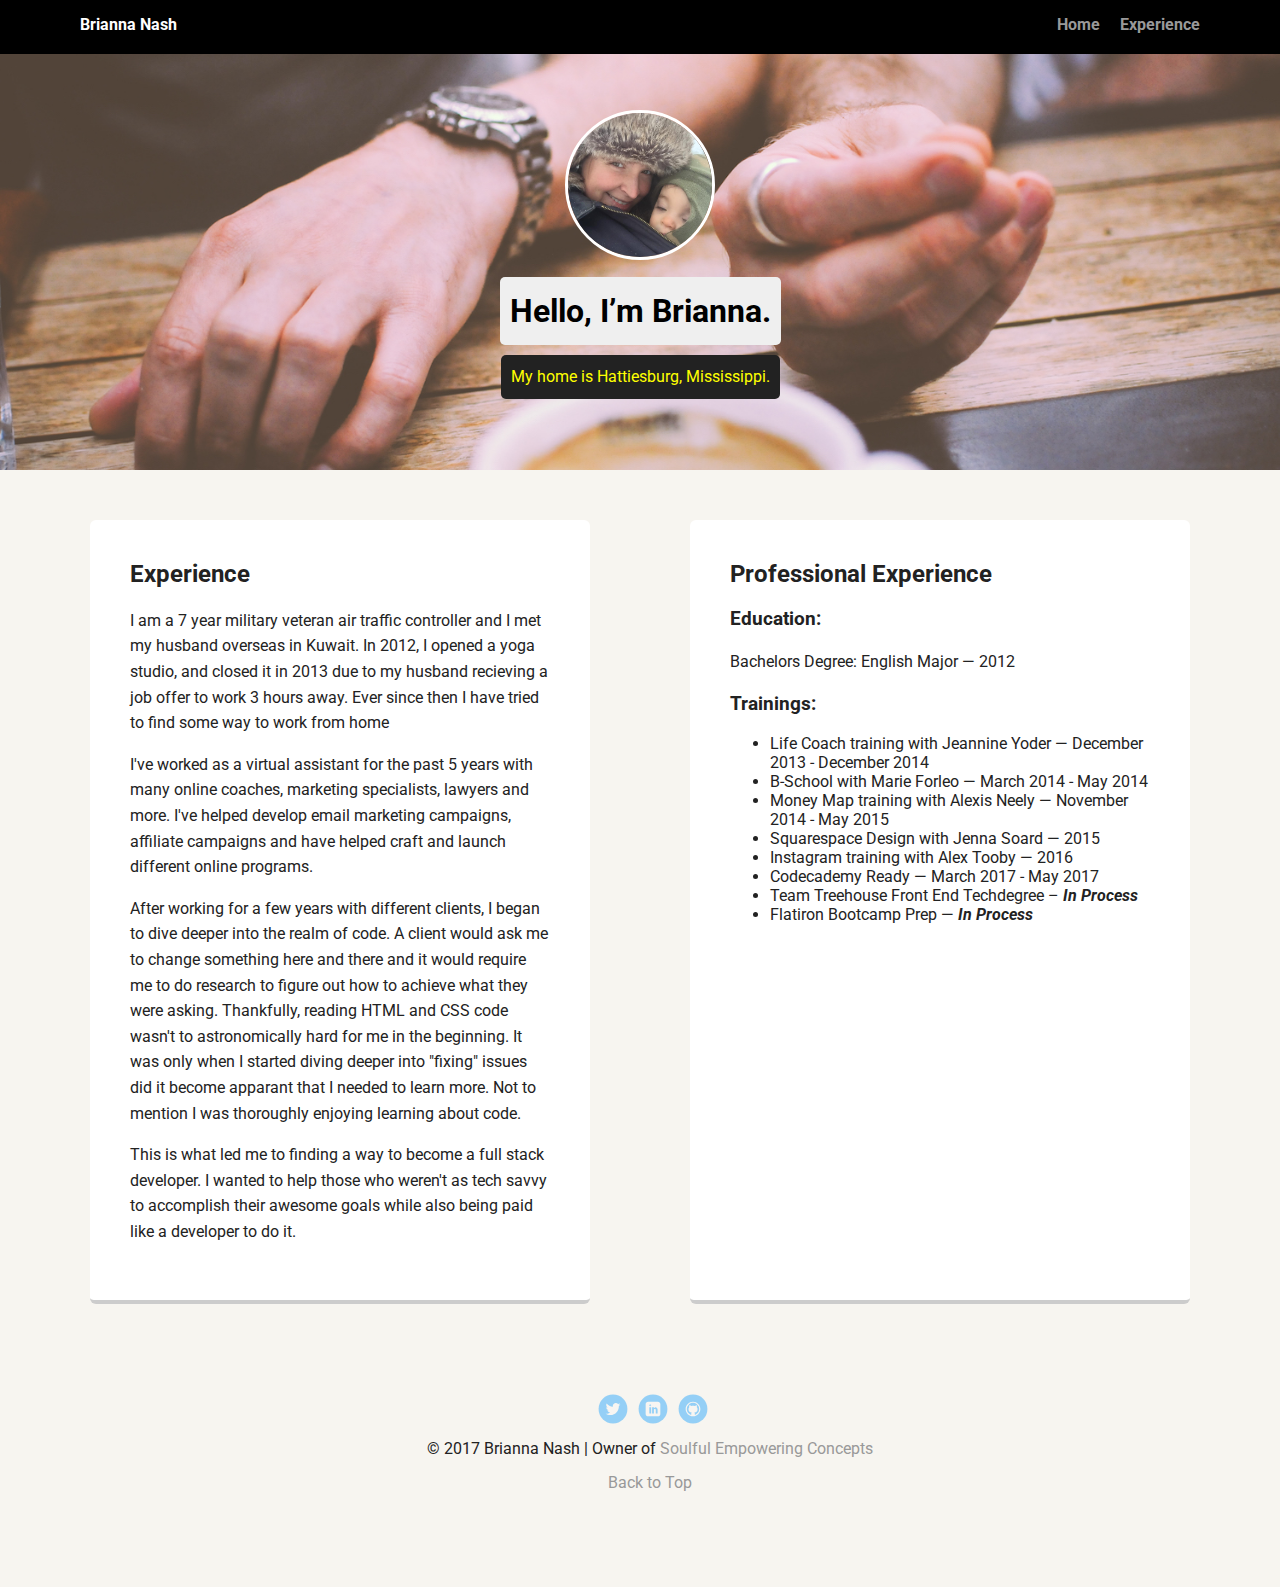
==== experience.html @ 9f9c6467 "Added files" ====
<!doctype html>
<html lang="en">
<head>
  <meta charset="utf-8">
  <title>Brianna Nash's Profile</title>
  <meta name="viewport" content="width=device-width, initial-scale=1.0">
  <link rel="stylesheet" href="styles.css">
  <link href="https://fonts.googleapis.com/css?family=Muli%7CRoboto:400,300,500,700,900" rel="stylesheet"></head>
  <body>

    <div class="main-nav">
        <ul class="nav">
          <li class="name">Brianna Nash</li>
          <li><a href="index.html">Home</a></li>
          <li><a href="experience.html">Experience</a></li>
        </ul>
    </div>

    <header id="top" class="experience-header">
      <img src="images/brianna.jpg" alt="Picture of Brianna Nash" class="profile-image">
      <h1 class="tag name">Hello, I’m Brianna.</h1>
      <p class="tag location">My home is Hattiesburg, Mississippi.</p>
    </header>

    <main class="flex">
      <div class="card">
        <h2>Experience</h2>
        <p>I am a 7 year military veteran air traffic controller and I met my husband overseas in Kuwait. In 2012, I opened a yoga studio, and closed it in 2013 due to my husband recieving a job offer to work 3 hours away. Ever since then I have tried to find some way to work from home</p>
        <p>I've worked as a virtual assistant for the past 5 years with many online coaches, marketing specialists, lawyers and more. I've helped develop email marketing campaigns, affiliate campaigns and have helped craft and launch different online programs.</p>
        <p>After working for a few years with different clients, I began to dive deeper into the realm of code. A client would ask me to change something here and there and it would require me to do research to figure out how to achieve what they were asking. Thankfully, reading HTML and CSS code wasn't to astronomically hard for me in the beginning. It was only when I started diving deeper into "fixing" issues did it become apparant that I needed to learn more. Not to mention I was thoroughly enjoying learning about code.</p>
        <p>This is what led me to finding a way to become a full stack developer. I wanted to help those who weren't as tech savvy to accomplish their awesome goals while also being paid like a developer to do it.</p>
      </div>

      <div class="card">
        <h2>Professional Experience</h2>
        <h3>Education:</h3>
        <p>Bachelors Degree: English Major — 2012</p>
        <h3>Trainings:</h3>
        <ul class="trainings">
          <li>Life Coach training with Jeannine Yoder — December 2013 - December 2014</li>
          <li>B-School with Marie Forleo — March 2014 - May 2014</li>
          <li>Money Map training with Alexis Neely — November 2014 - May 2015</li>
          <li>Squarespace Design with Jenna Soard — 2015</li>
          <li>Instagram training with Alex Tooby — 2016</li>
          <li>Codecademy Ready — March 2017 - May 2017</li>
          <li>Team Treehouse Front End Techdegree – <em><strong>In Process</strong></em></li>
          <li>Flatiron Bootcamp Prep — <em><strong>In Process</strong></em></li>
        </ul>
      </div>

    </main>
    <footer>
      <ul>
        <li><a href="#" class="social twitter">Twitter</a></li>
        <li><a href="#" class="social linkedin">LinkedIn</a></li>
        <li><a href="#" class="social github">Github</a></li>
      </ul>
      <p class="copyright">&copy; 2017 Brianna Nash | Owner of <a href="https://www.soulfulempowering.com/">Soulful Empowering Concepts</a></p>
      <p class="copyright"><a href="#top">Back to Top</a></p>
    </footer>
  </body>
  </html>
---- styles.css ----
/* Global Layout Set-up */
* {
  box-sizing: border-box;
}

body {
  margin: 0;
  padding: 0;
  text-align: center;
  font-family: 'Roboto', sans-serif;
  color: #222;
  background: #f7f5f0;
}
/* Link Styles */

a {
  text-decoration: none;
  color: #999;
}
a:hover {
  color: #6633ff;
}

/* Section Styles */

.main-nav {
  width: 100%;
  background: black;
  min-height: 30px;
  padding: 10px;
  position: fixed;
  text-align: center;
}
.nav {
  display: flex;
  justify-content: space-around;
  font-weight: 700;
  list-style-type: none;
  margin: 0 auto;
  padding: 0;
}

.nav .name {
    display: block;
    margin-right: auto;
    color: white;
}
.nav li {
  padding: 5px 10px 10px 10px;
}
.nav a {
  transition: all .5s;
}
.nav a:hover {
  color: white
}

.index-header {
  text-align: center;
  background: url('images/mtn-view.jpg') no-repeat top center ;
  background-size: cover;
  overflow: hidden;
  padding-top: 60px;
}

.experience-header {
  text-align: center;
  background: url('images/restaurant-hands.jpg') no-repeat center ;
  background-size: cover;
  overflow: hidden;
  padding-top: 60px;
}
header {
  line-height: 1.5;
}
header .profile-image {
  margin-top: 50px;
  width: 150px;
  height: 150px;
  border-radius: 50%;
  border: 3px solid white;
  transition: all .5s;
}
header .profile-image:hover {
  transform: scale(1.2) rotate(5deg);
}
.tag {
  background-color: #efefef;
  color: black;
  padding: 10px;
  border-radius: 5px;
  display: table;
  margin: 10px auto;
}
.location {
  background-color: #222;
  color: yellow;
}
.card {
  margin: 30px;
  padding: 20px 40px 40px;
  max-width: 500px;
  text-align: left;
  background: #fff;
  border-bottom: 4px solid #ccc;
  border-radius: 6px;
  transition: all .5s;
}
.card:hover {
  border-color: #ff99ff;
}

ul.skills {
  padding: 0;
  text-align: center;
}

.skills li {
  border-radius: 6px;
  display: inline-block;
  background: #ff9904;
  color: white;
  padding: 5px 10px;
  margin: 2px;
}

.skills li:nth-child(odd) {
  background: #0399ff;
}

footer {
  width: 100%;
  min-height: 30px;
  padding: 20px 0 40px 20px;
}

footer .copyright {
  top: -8px;
  font-size: .75em;
}

footer ul {
  list-style-type: none;
  margin: 0;
  padding: 0;
}

footer ul li {
  display: inline-block;
}

a.social {
  display: inline-block;
  text-indent: -9999px;
  margin-left: 5px;
  width: 30px;
  height: 30px;
  background-size: 30px 30px;
  opacity: .4;
  transition: all .5s;
}
a.twitter {
  background-image: url(images/twitter.svg);
}
a.linkedin {
  background-image: url(images/linkedin.svg);
}
a.github {
  background-image: url(images/github.svg);
}
a.social:hover {
  opacity: 1;
}
.clearfix {
  clear: both;
}

/* Styles for larger screens */
@media screen and (min-width: 720px) {

  .flex {
      display: -ms-flexbox;      /* TWEENER - IE 10 */
      display: flex;
      max-width: 1200px;
      -ms-flex-pack: distribute;
      justify-content: space-around;
      margin: 0 auto;
  }

  header {
    min-height: 470px;
  }

  .nav {
    max-width: 1200px;
    padding: 0 30px;
  }


  main {
    padding-top: 20px;
  }

  main p {
    line-height: 1.6em;
  }

  footer {
    font-size: 1.3em;
    max-width: 1200px;
    margin: 40px auto;
  }

}
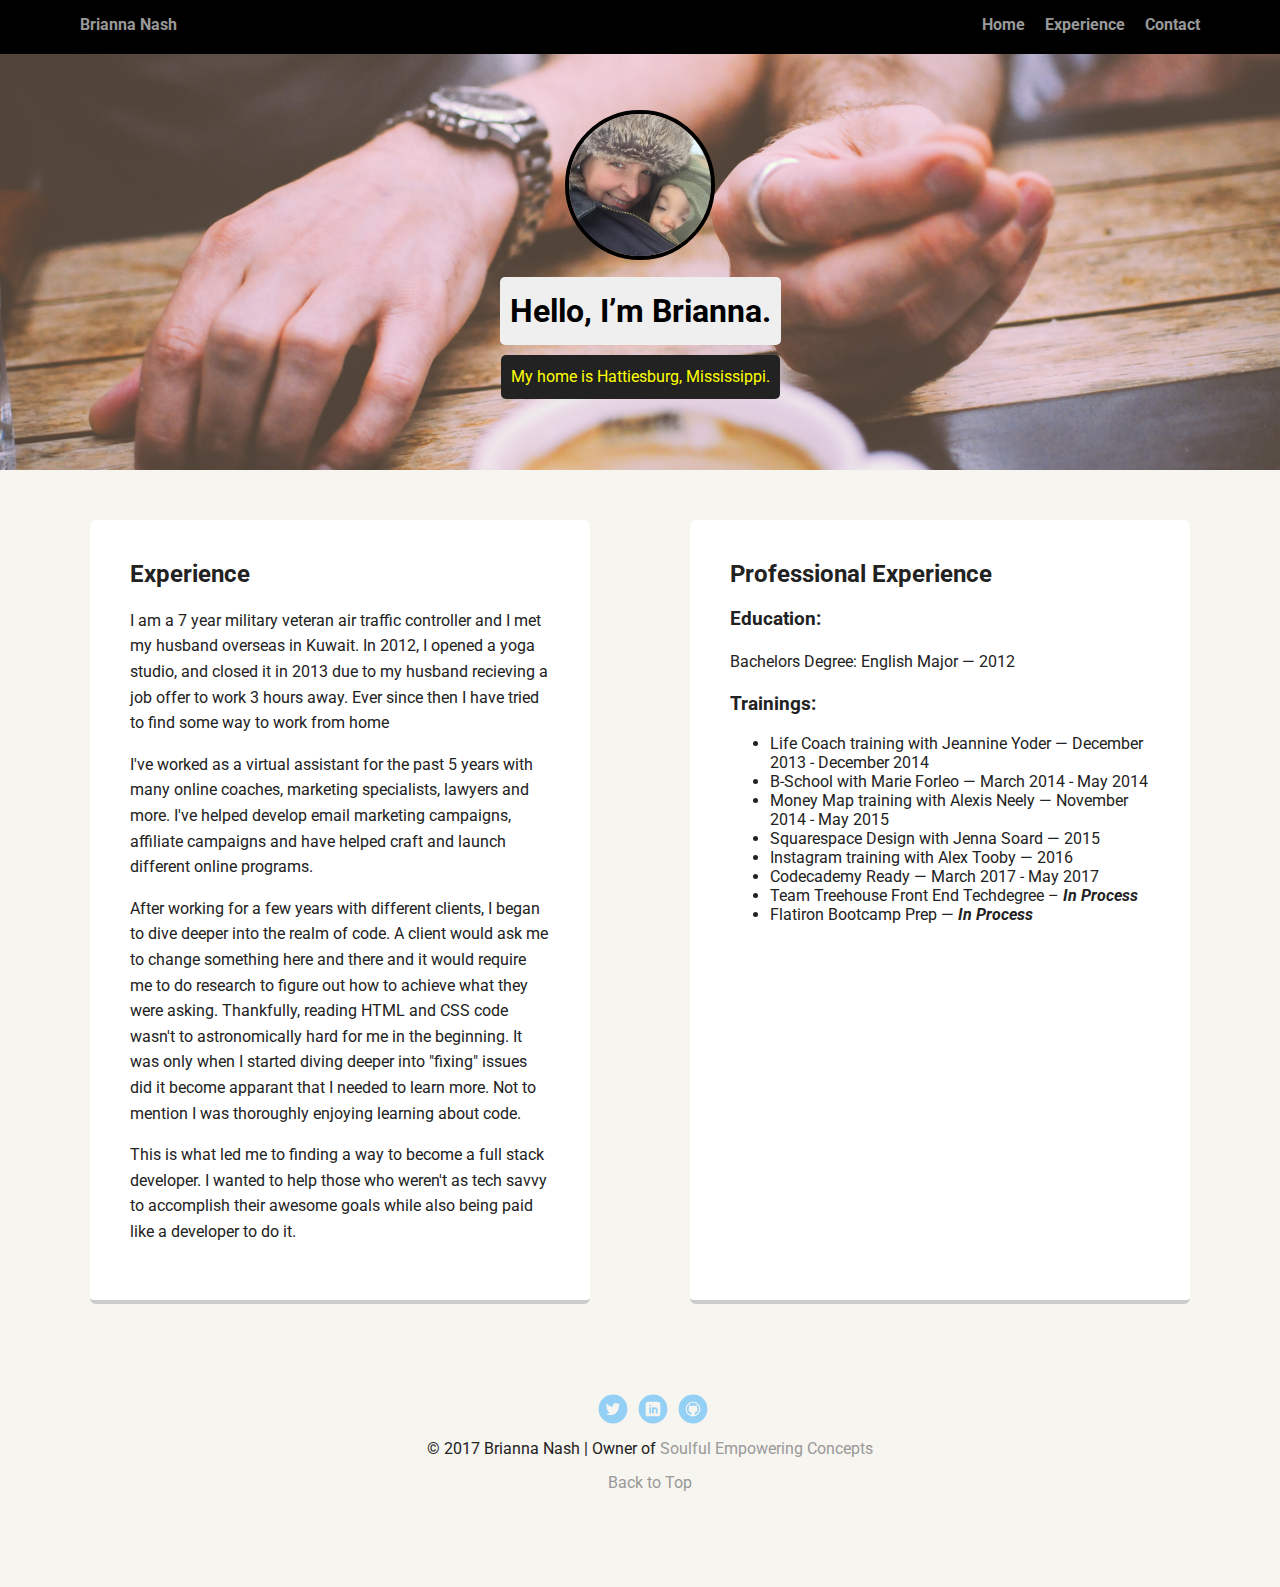
==== commit 756c7146: "Edited HTML and CSS files" ====
--- a/experience.html
+++ b/experience.html
@@ -10,9 +10,10 @@
 
     <div class="main-nav">
         <ul class="nav">
-          <li class="name">Brianna Nash</li>
+          <li class="name"><a class="home-name" href="index.html">Brianna Nash</a></li>
           <li><a href="index.html">Home</a></li>
           <li><a href="experience.html">Experience</a></li>
+          <li><a href="contact.html">Contact</a></li>
         </ul>
     </div>
 
@@ -51,9 +52,9 @@
     </main>
     <footer>
       <ul>
-        <li><a href="#" class="social twitter">Twitter</a></li>
-        <li><a href="#" class="social linkedin">LinkedIn</a></li>
-        <li><a href="#" class="social github">Github</a></li>
+        <li><a href="https://twitter.com/thebriannanash" class="social twitter">Twitter</a></li>
+        <li><a href="https://www.linkedin.com/in/briannanash/" class="social linkedin">LinkedIn</a></li>
+        <li><a href="https://github.com/briannalnash" class="social github">Github</a></li>
       </ul>
       <p class="copyright">&copy; 2017 Brianna Nash | Owner of <a href="https://www.soulfulempowering.com/">Soulful Empowering Concepts</a></p>
       <p class="copyright"><a href="#top">Back to Top</a></p>
--- a/styles.css
+++ b/styles.css
@@ -17,6 +17,7 @@
   text-decoration: none;
   color: #999;
 }
+
 a:hover {
   color: #6633ff;
 }
@@ -31,6 +32,7 @@
   position: fixed;
   text-align: center;
 }
+
 .nav {
   display: flex;
   justify-content: space-around;
@@ -45,12 +47,20 @@
     margin-right: auto;
     color: white;
 }
+
+.home-name:active,
+.home-name:visited {
+  color: white;
+}
+
 .nav li {
   padding: 5px 10px 10px 10px;
 }
+
 .nav a {
   transition: all .5s;
 }
+
 .nav a:hover {
   color: white
 }
@@ -70,20 +80,32 @@
   overflow: hidden;
   padding-top: 60px;
 }
+
+.contact-header {
+  text-align: center;
+  background: url('images/contact.jpg') no-repeat center ;
+  background-size: cover;
+  overflow: hidden;
+  padding-top: 60px;
+}
+
 header {
   line-height: 1.5;
 }
+
 header .profile-image {
   margin-top: 50px;
   width: 150px;
   height: 150px;
   border-radius: 50%;
-  border: 3px solid white;
-  transition: all .5s;
-}
+  border: 4px solid black;
+  transition: all .3s;
+}
+
 header .profile-image:hover {
-  transform: scale(1.2) rotate(5deg);
-}
+  transform: scale(1.2) rotate(-10deg);
+}
+
 .tag {
   background-color: #efefef;
   color: black;
@@ -92,10 +114,12 @@
   display: table;
   margin: 10px auto;
 }
+
 .location {
   background-color: #222;
   color: yellow;
 }
+
 .card {
   margin: 30px;
   padding: 20px 40px 40px;
@@ -106,8 +130,33 @@
   border-radius: 6px;
   transition: all .5s;
 }
+
 .card:hover {
   border-color: #ff99ff;
+}
+
+.card-image {
+  display: block;
+  margin: auto;
+  max-width: 50%;
+}
+
+.single {
+  display: block;
+  margin: auto;
+  width: 40%;
+}
+.center {
+  text-align: center;
+}
+.contact-link {
+  color: darkblue;
+  font-weight: bold;
+  border: 2px solid black;
+  padding: 3px 8px;
+}
+.contact-link:hover {
+  color: grey;
 }
 
 ul.skills {
